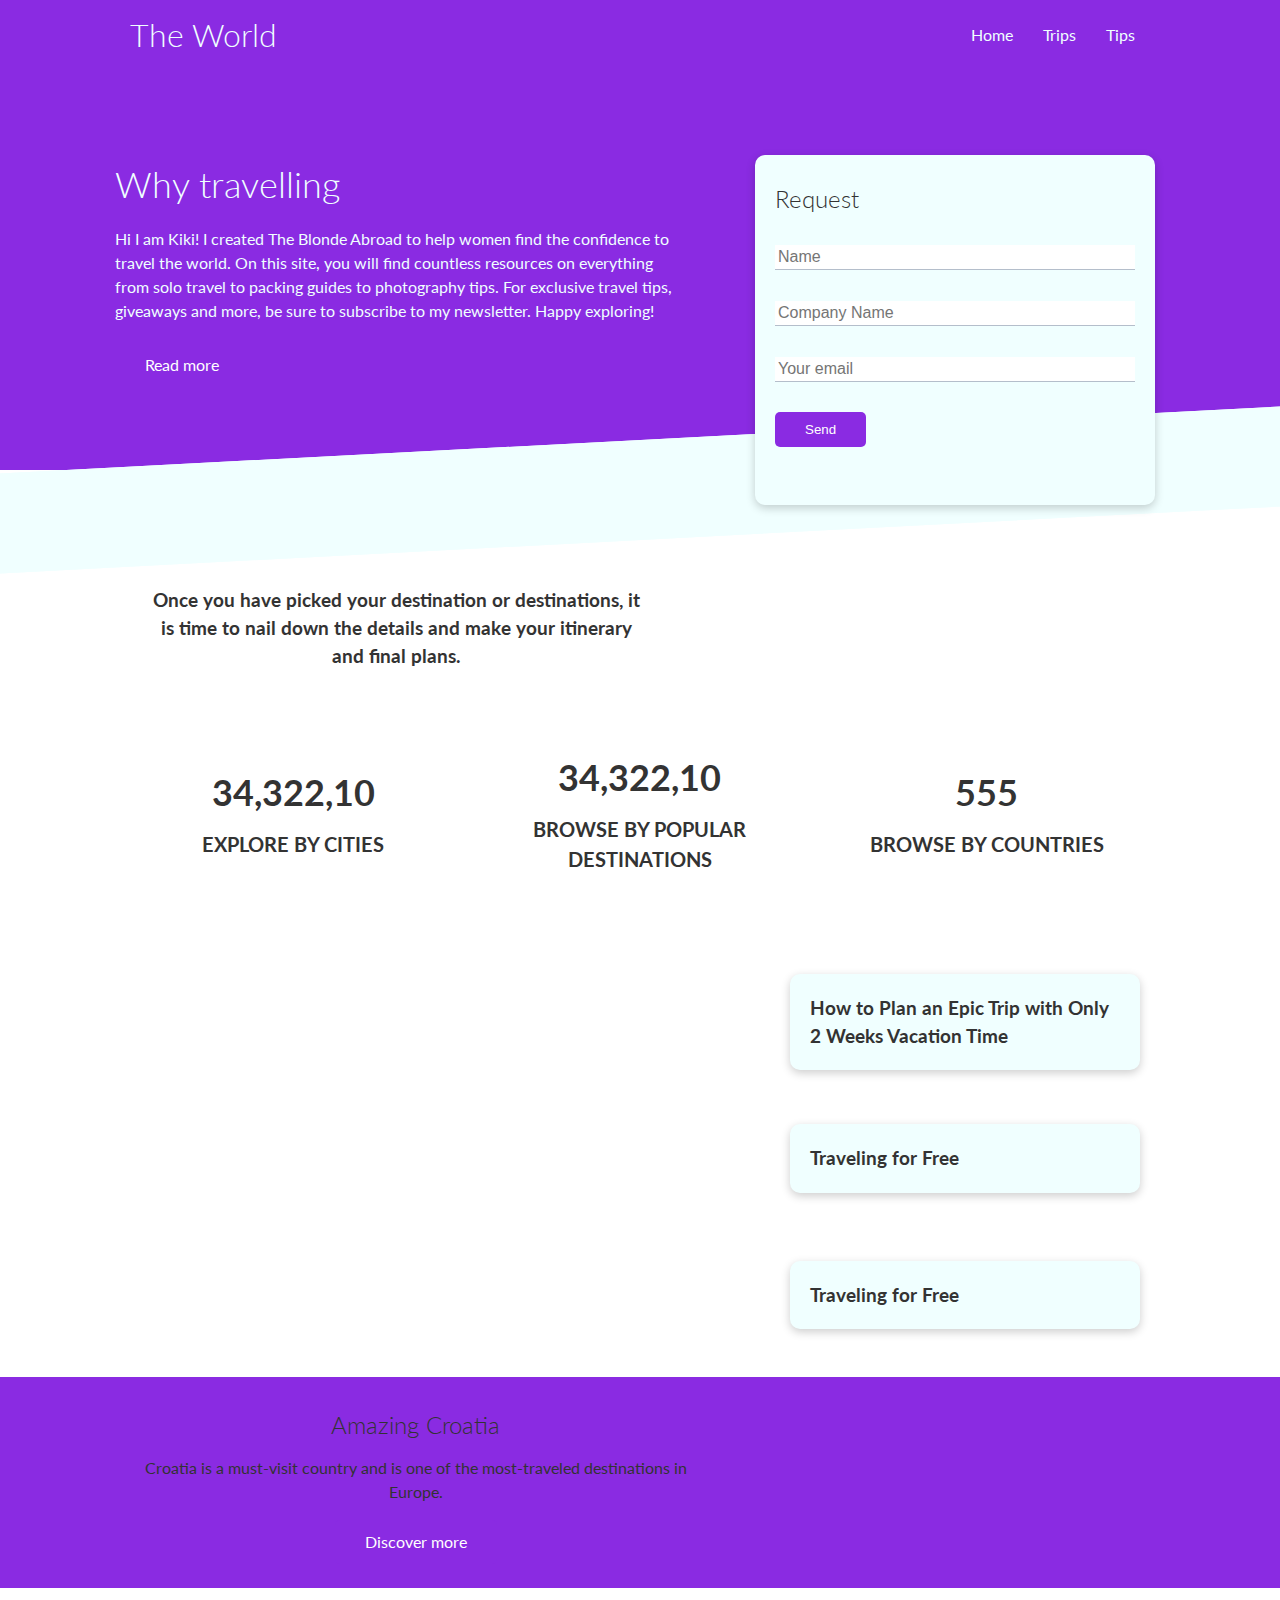
==== index.html @ c0c71975 "Added html file" ====
<!DOCTYPE html>
<html lang="en">
  <head>
    <meta charset="UTF-8" />
    <meta http-equiv="X-UA-Compatible" content="IE=edge" />
    <meta name="viewport" content="width=device-width, initial-scale=1.0" />
    <title>Draft for something</title>
    <link
      rel="stylesheet"
      href="https://cdnjs.cloudflare.com/ajax/libs/font-awesome/6.1.1/css/all.min.css"
      integrity="sha512-KfkfwYDsLkIlwQp6LFnl8zNdLGxu9YAA1QvwINks4PhcElQSvqcyVLLD9aMhXd13uQjoXtEKNosOWaZqXgel0g=="
      crossorigin="anonymous"
      referrerpolicy="no-referrer"
    />
    <link rel="stylesheet" type="text/css" href="styling/styles.css" />
  </head>
  <body>
    <!--Navbar-->

    <div class="navbar">
      <div class="container flex">
        <h1 class="logo">The World</h1>
        <nav>
          <ul>
            <li><a href="index.html">Home</a></li>
            <li><a href="index.html">Trips</a></li>
            <li><a href="index.html">Tips</a></li>
          </ul>
        </nav>
      </div>
    </div>

    <!--Showcase-->
    <section class="showcase">
      <div class="container grid">
        <div class="showcase-text">
          <h1>Why travelling</h1>
          <p>
            Hi I am Kiki! I created The Blonde Abroad to help women find the
            confidence to travel the world. On this site, you will find
            countless resources on everything from solo travel to packing guides
            to photography tips. For exclusive travel tips, giveaways and more,
            be sure to subscribe to my newsletter. Happy exploring!
          </p>
          <a href="#" class="btn btn-outline">Read more</a>
        </div>
        <div class="showcase-form card">
          <h2>Request</h2>
          <form>
            <div class="form-control">
              <input type="text" name="name" placeholder="Name" required />
            </div>
            <div class="form-control">
              <input
                type="text"
                name="company"
                placeholder="Company Name"
                required
              />
            </div>
            <div class="form-control">
              <input
                type="email"
                name="email"
                placeholder="Your email"
                required
              />
            </div>
            <input type="submit" value="Send" class="btn btn-primary" />
          </form>
        </div>
      </div>
    </section>

    <!--Stats-->

    <section class="stats">
      <div class="container">
        <h3 class="stats-heading text-center m-1">
          Once you have picked your destination or destinations, it is time to
          nail down the details and make your itinerary and final plans.
        </h3>
        <div class="grid grid-3 text-center my-4">
          <div>
            <i class="fas fa-project-diagram fa-3x"></i>
            <h3>34,322,10</h3>
            <p class="text-secondary">EXPLORE BY CITIES</p>
          </div>
          <div>
            <i class="fas fa-server fa-3x"></i>
            <h3>34,322,10</h3>
            <p class="text-secondary">BROWSE BY POPULAR DESTINATIONS</p>
          </div>
          <div>
            <i class="fas fa-server fa-3x"></i>
            <h3>555</h3>
            <p class="text-secondary">BROWSE BY COUNTRIES</p>
          </div>
        </div>
      </div>
    </section>

    <!--Cli-->
    <section class="cli">
      <div class="container grid">
        <img src="img/trip.jpg" alt="" />
        <div class="card card-size">
          <h3>How to Plan an Epic Trip with Only 2 Weeks Vacation Time</h3>
        </div>
        <div class="card">
          <h3>Traveling for Free</h3>
        </div>
        <div class="card">
          <h3>Traveling for Free</h3>
        </div>
      </div>
    </section>

    <!--Previous trips-->
    <section class="travellings bg-primary my-2 py-2">
      <div class="container grid">
        <div class="text-center">
          <h2 class="lg">Amazing Croatia</h2>
          <p class="lead my-1">
            Croatia is a must-visit country and is one of the most-traveled
            destinations in Europe.
          </p>
          <a href="" class="btn btn-dark">Discover more</a>
        </div>
        <img src="img/trip1.jpg" alt="" />
      </div>
    </section>
  </body>
</html>
---- styling/styles.css ----
@import url("https://fonts.googleapis.com/css2?family=Andada+Pro:ital,wght@1,600&family=Lato:wght@300&family=Tiro+Bangla&display=swap");

* {
  box-sizing: border-box;
  padding: 0;
  margin: 0;
}

body {
  font-family: "Lato", sans-serif;
  color: #333;
  line-height: 1.5;
}
ul {
  list-style-type: none;
}
a {
  text-decoration: none;
  color: #333;
}
h1,
h2 {
  font-weight: 300;
  line-height: 1.2;
  margin: 10px 0;
}
p {
  margin: 10px 0;
}
img {
  width: 100%;
}

.navbar {
  background-color: blueviolet;
  color: azure;
  height: 70px;
}
.navbar ul {
  display: flex;
}
.navbar a {
  color: azure;
  padding: 10px;
  margin: 0 5px;
}

.navbar a:hover {
  border-bottom: 2px azure solid;
}

.navbar .flex {
  justify-content: space-between;
}

/*Showcase*/

.showcase {
  height: 400px;
  background-color: blueviolet;
  color: azure;
  position: relative;
}

.showcase h1 {
  font-size: 36px;
}

.showcase p {
  margin: 20px 0;
}

.showcase .grid {
  overflow: visible;
  grid-template-columns: 55% 45%;
  gap: 30px;
}

.showcase-form {
  position: relative;
  top: 60px;
  height: 350px;
  width: 400px;
  padding: 40px;
  z-index: 100;
  justify-self: flex-end;
}
.showcase-form .form-control {
  margin: 30px 0;
}

.showcase-form input[type="text"],
.showcase-form input[type="email"] {
  border: 0;
  border-bottom: 1px solid #b4becb;
  width: 100%;
  padding: 3px;
  font-size: 16px;
}

.showcase-form input:focus {
  outline: none;
}

.showcase::before,
.showcase::after {
  content: "";
  position: absolute;
  height: 100px;
  bottom: -70px;
  right: 0;
  left: 0;
  background: azure;
  transform: skewY(-3deg);
  -webkit-transform: skewY(-3deg);
  -moz-transform: skewY(-3deg);
}

/*Stats*/
.stats {
  padding-top: 100px;
}
.stats-heading {
  max-width: 500px;
  margin: auto;
}

.stats .grid h3 {
  font-size: 36px;
}
.stats .grid p {
  font-size: 20px;
  font-weight: bold;
}

.cli .grid {
  grid-template-columns: repeat(4, 1fr);
  grid-template-rows: repeat(3, 1fr);
}

.cli .grid > *:first-child {
  grid-column: 1 / span 3;
  grid-row: 1 / span 3;
}
.card-size {
  width: 350px;
}

/*Previous trips*/

.travellings .grid {
  grid-template-columns: 4fr 3fr;
}

/*Utilities*/
.container {
  max-width: 1100px;
  margin: 0 auto;
  overflow: auto;
  padding: 0 40px;
}

.card {
  background-color: azure;
  color: #333;
  border-radius: 10px;
  box-shadow: 0 3px 10px rgba(0, 0, 0, 0.2);
  padding: 20px;
  margin: 10px;
}

.btn {
  display: inline-block;
  padding: 10px 30px;
  cursor: pointer;
  background-color: blueviolet;
  color: white;
  border: none;
  border-radius: 5px;
}
.btn-outline {
  background-color: transparent;
  border: 1px azure;
}
.btn:hover {
  transform: scale(0.98);
}

/*Backgrounds and Colors*/

.bg-primary,
.btn-primary {
  background-color: blueviolet;
}
.text-center {
  text-align: center;
}
.flex {
  display: flex;
  justify-content: center;
  align-items: center;
  height: 100%;
}

.grid {
  display: grid;
  grid-template-columns: repeat(2, 1fr);
  gap: 20px;
  justify-content: center;
  align-items: center;
  height: 100%;
}
.grid-3 {
  grid-template-columns: repeat(3, 1fr);
}

/*Margin*/
.my-1 {
  margin: 1rem 0;
}
.my-2 {
  margin: 1.5rem 0;
}
.my-3 {
  margin: 2rem 0;
}
.my-4 {
  margin: 3rem 0;
}
.my-4 {
  margin: 5rem 0;
}

.m-1 {
  margin: 1rem;
}
.m-2 {
  margin: 1.5rem;
}
.m-3 {
  margin: 2rem;
}
.m-4 {
  margin: 3rem;
}
.m-4 {
  margin: 5rem;
}

/*Padding*/
.py-1 {
  padding: 1rem 0;
}
.py-2 {
  padding: 1.5rem 0;
}
.py-3 {
  padding: 2rem 0;
}
.py-4 {
  padding: 3rem 0;
}
.py-4 {
  padding: 5rem 0;
}

.p-1 {
  padding: 1rem;
}
.p-2 {
  padding: 1.5rem;
}
.p-3 {
  padding: 2rem;
}
.p-4 {
  padding: 3rem;
}
.p-4 {
  padding: 5rem;
}
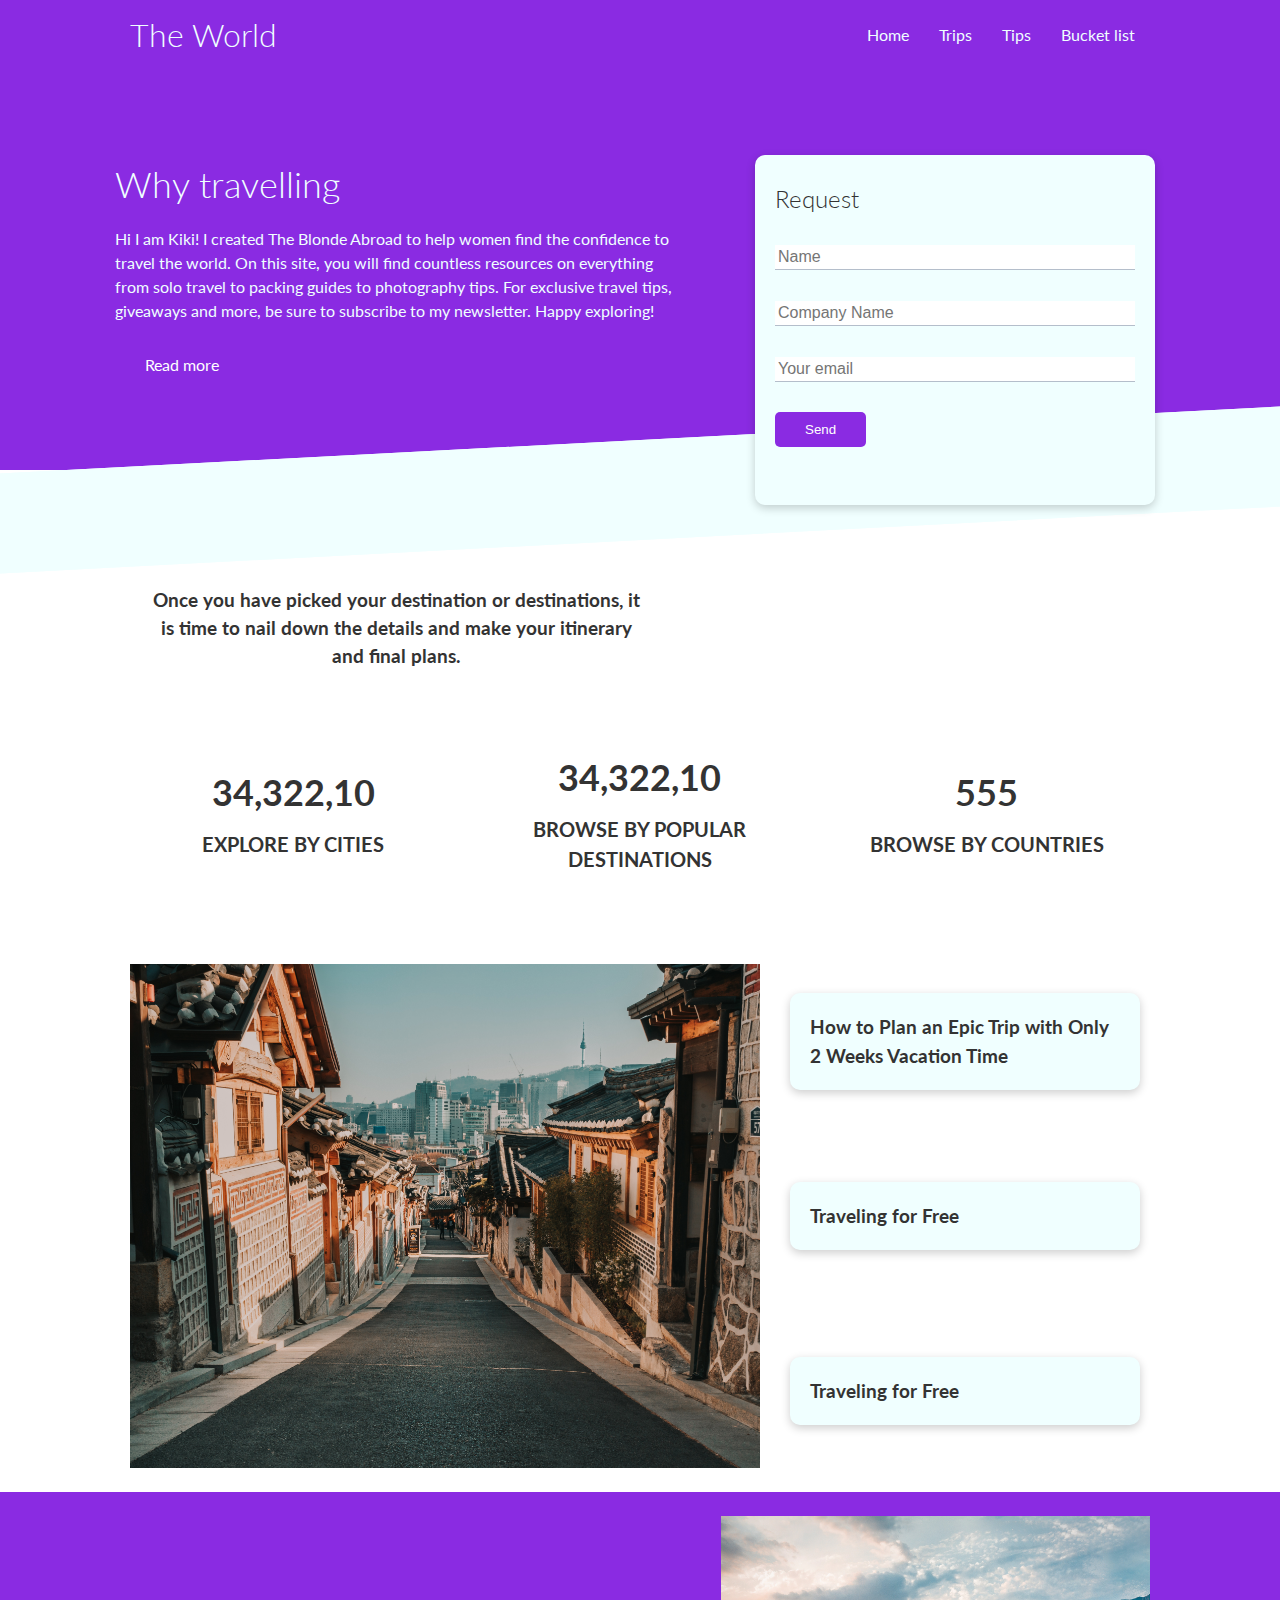
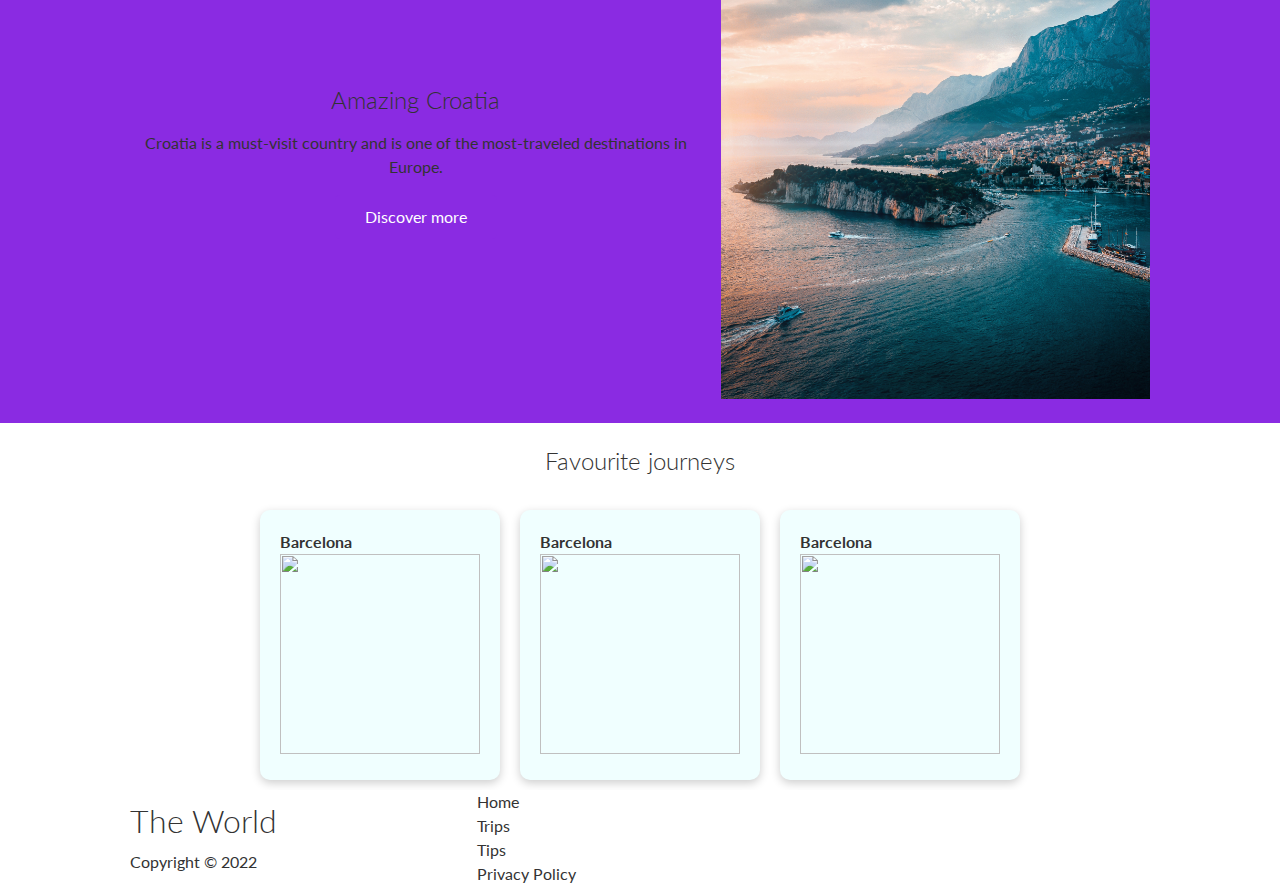
==== commit 0f55ae69: "Added new pages" ====
--- a/index.html
+++ b/index.html
@@ -24,7 +24,8 @@
           <ul>
             <li><a href="index.html">Home</a></li>
             <li><a href="index.html">Trips</a></li>
-            <li><a href="index.html">Tips</a></li>
+            <li><a href="docs.html">Tips</a></li>
+            <li><a href="features.html">Bucket list</a></li>
           </ul>
         </nav>
       </div>
@@ -130,5 +131,47 @@
         <img src="img/trip1.jpg" alt="" />
       </div>
     </section>
+
+    <!--Voyagues-->
+    <section class="journey">
+      <h2 class="md text-center my-2">Favourite journeys</h2>
+      <div class="container flex">
+        <div class="card">
+          <h4>Barcelona</h4>
+          <img src="img/trip2.jpg" alt="" width="200px" height="200px" />
+        </div>
+        <div class="card">
+          <h4>Barcelona</h4>
+          <img src="img/trip2.jpg" alt="" width="200px" height="200px" />
+        </div>
+        <div class="card">
+          <h4>Barcelona</h4>
+          <img src="img/trip2.jpg" alt="" width="200px" height="200px" />
+        </div>
+      </div>
+    </section>
+
+    <!--Footer-->
+    <footer class="footer bg-dark py-5">
+      <div class="container grid grid-3">
+        <div>
+          <h1>The World</h1>
+          <p>Copyright &copy; 2022</p>
+        </div>
+        <nav>
+          <ul>
+            <li><a href="index.html">Home</a></li>
+            <li><a href="index.html">Trips</a></li>
+            <li><a href="index.html">Tips</a></li>
+            <li><a href="#">Privacy Policy</a></li>
+          </ul>
+        </nav>
+        <div class="social">
+          <a href="https://www.linkedin.com/feed/"
+            ><i class="fab fa-linkedin fa-2x"></i
+          ></a>
+        </div>
+      </div>
+    </footer>
   </body>
 </html>
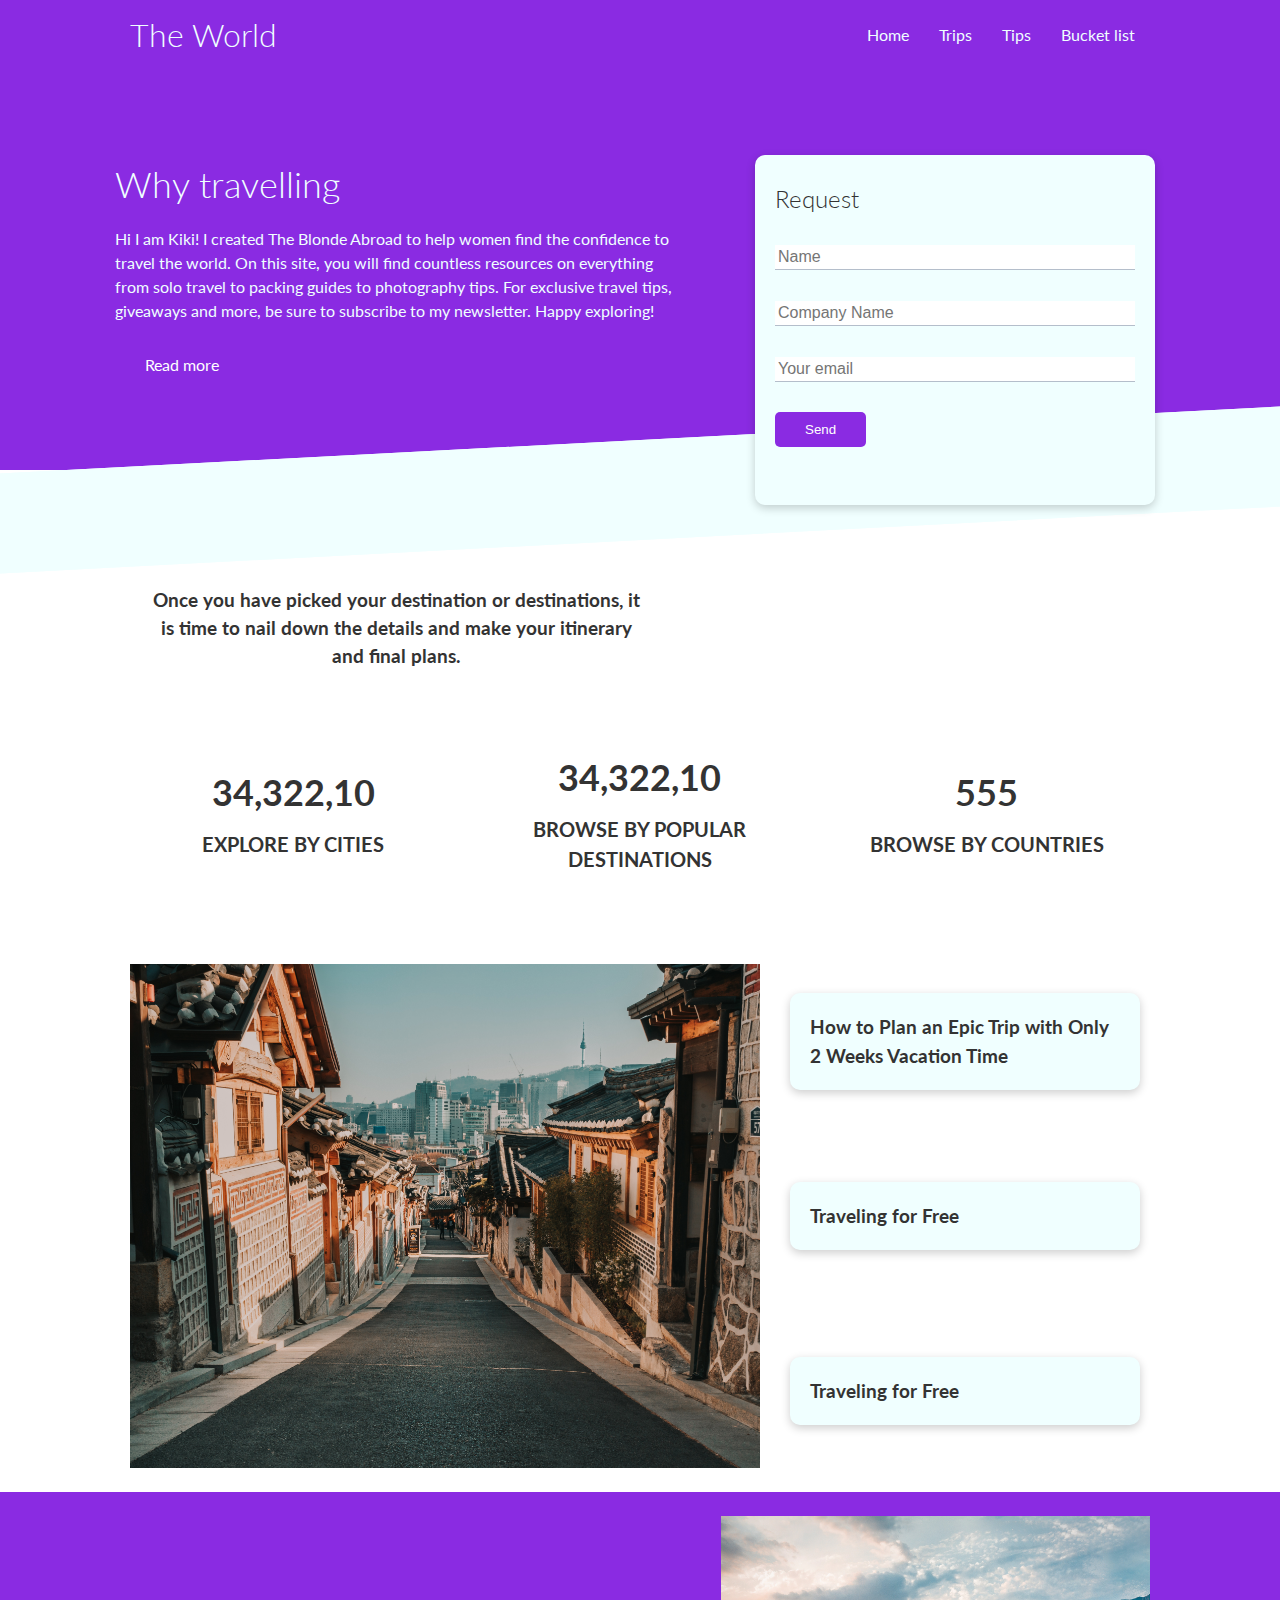
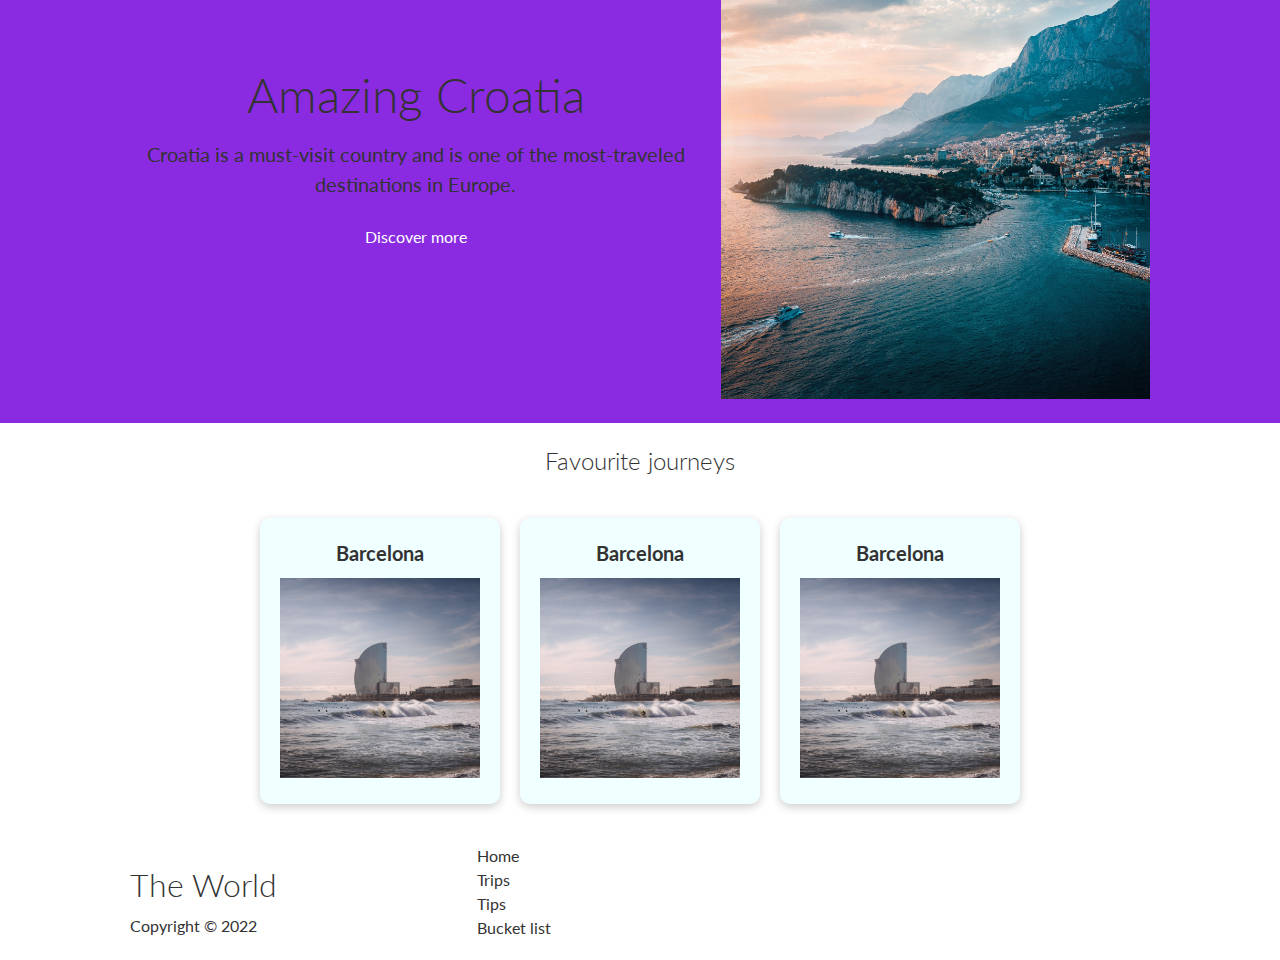
==== commit e9861fd4: "Updated final changes for draft" ====
--- a/index.html
+++ b/index.html
@@ -162,8 +162,8 @@
           <ul>
             <li><a href="index.html">Home</a></li>
             <li><a href="index.html">Trips</a></li>
-            <li><a href="index.html">Tips</a></li>
-            <li><a href="#">Privacy Policy</a></li>
+            <li><a href="docs.html">Tips</a></li>
+            <li><a href="features.html">Bucket list</a></li>
           </ul>
         </nav>
         <div class="social">
--- a/styling/styles.css
+++ b/styling/styles.css
@@ -1,281 +1,443 @@
-@import url("https://fonts.googleapis.com/css2?family=Andada+Pro:ital,wght@1,600&family=Lato:wght@300&family=Tiro+Bangla&display=swap");
-
-* {
-  box-sizing: border-box;
-  padding: 0;
-  margin: 0;
-}
-
-body {
-  font-family: "Lato", sans-serif;
-  color: #333;
-  line-height: 1.5;
-}
-ul {
-  list-style-type: none;
-}
-a {
-  text-decoration: none;
-  color: #333;
-}
-h1,
-h2 {
-  font-weight: 300;
-  line-height: 1.2;
-  margin: 10px 0;
-}
-p {
-  margin: 10px 0;
-}
-img {
-  width: 100%;
-}
-
-.navbar {
-  background-color: blueviolet;
-  color: azure;
-  height: 70px;
-}
-.navbar ul {
-  display: flex;
-}
-.navbar a {
-  color: azure;
-  padding: 10px;
-  margin: 0 5px;
-}
-
-.navbar a:hover {
-  border-bottom: 2px azure solid;
-}
-
-.navbar .flex {
-  justify-content: space-between;
-}
-
-/*Showcase*/
-
-.showcase {
-  height: 400px;
-  background-color: blueviolet;
-  color: azure;
-  position: relative;
-}
-
-.showcase h1 {
-  font-size: 36px;
-}
-
-.showcase p {
-  margin: 20px 0;
-}
-
-.showcase .grid {
-  overflow: visible;
-  grid-template-columns: 55% 45%;
-  gap: 30px;
-}
-
-.showcase-form {
-  position: relative;
-  top: 60px;
-  height: 350px;
-  width: 400px;
-  padding: 40px;
-  z-index: 100;
-  justify-self: flex-end;
-}
-.showcase-form .form-control {
-  margin: 30px 0;
-}
-
-.showcase-form input[type="text"],
-.showcase-form input[type="email"] {
-  border: 0;
-  border-bottom: 1px solid #b4becb;
-  width: 100%;
-  padding: 3px;
-  font-size: 16px;
-}
-
-.showcase-form input:focus {
-  outline: none;
-}
-
-.showcase::before,
-.showcase::after {
-  content: "";
-  position: absolute;
-  height: 100px;
-  bottom: -70px;
-  right: 0;
-  left: 0;
-  background: azure;
-  transform: skewY(-3deg);
-  -webkit-transform: skewY(-3deg);
-  -moz-transform: skewY(-3deg);
-}
-
-/*Stats*/
-.stats {
-  padding-top: 100px;
-}
-.stats-heading {
-  max-width: 500px;
-  margin: auto;
-}
-
-.stats .grid h3 {
-  font-size: 36px;
-}
-.stats .grid p {
-  font-size: 20px;
-  font-weight: bold;
-}
-
-.cli .grid {
-  grid-template-columns: repeat(4, 1fr);
-  grid-template-rows: repeat(3, 1fr);
-}
-
-.cli .grid > *:first-child {
-  grid-column: 1 / span 3;
-  grid-row: 1 / span 3;
-}
-.card-size {
-  width: 350px;
-}
-
-/*Previous trips*/
-
-.travellings .grid {
-  grid-template-columns: 4fr 3fr;
-}
-
-/*Utilities*/
-.container {
-  max-width: 1100px;
-  margin: 0 auto;
-  overflow: auto;
-  padding: 0 40px;
-}
-
-.card {
-  background-color: azure;
-  color: #333;
-  border-radius: 10px;
-  box-shadow: 0 3px 10px rgba(0, 0, 0, 0.2);
-  padding: 20px;
-  margin: 10px;
-}
-
-.btn {
-  display: inline-block;
-  padding: 10px 30px;
-  cursor: pointer;
-  background-color: blueviolet;
-  color: white;
-  border: none;
-  border-radius: 5px;
-}
-.btn-outline {
-  background-color: transparent;
-  border: 1px azure;
-}
-.btn:hover {
-  transform: scale(0.98);
-}
-
-/*Backgrounds and Colors*/
-
-.bg-primary,
-.btn-primary {
-  background-color: blueviolet;
-}
-.text-center {
-  text-align: center;
-}
-.flex {
-  display: flex;
-  justify-content: center;
-  align-items: center;
-  height: 100%;
-}
-
-.grid {
-  display: grid;
-  grid-template-columns: repeat(2, 1fr);
-  gap: 20px;
-  justify-content: center;
-  align-items: center;
-  height: 100%;
-}
-.grid-3 {
-  grid-template-columns: repeat(3, 1fr);
-}
-
-/*Margin*/
-.my-1 {
-  margin: 1rem 0;
-}
-.my-2 {
-  margin: 1.5rem 0;
-}
-.my-3 {
-  margin: 2rem 0;
-}
-.my-4 {
-  margin: 3rem 0;
-}
-.my-4 {
-  margin: 5rem 0;
-}
-
-.m-1 {
-  margin: 1rem;
-}
-.m-2 {
-  margin: 1.5rem;
-}
-.m-3 {
-  margin: 2rem;
-}
-.m-4 {
-  margin: 3rem;
-}
-.m-4 {
-  margin: 5rem;
-}
-
-/*Padding*/
-.py-1 {
-  padding: 1rem 0;
-}
-.py-2 {
-  padding: 1.5rem 0;
-}
-.py-3 {
-  padding: 2rem 0;
-}
-.py-4 {
-  padding: 3rem 0;
-}
-.py-4 {
-  padding: 5rem 0;
-}
-
-.p-1 {
-  padding: 1rem;
-}
-.p-2 {
-  padding: 1.5rem;
-}
-.p-3 {
-  padding: 2rem;
-}
-.p-4 {
-  padding: 3rem;
-}
-.p-4 {
-  padding: 5rem;
-}
+@import url("https://fonts.googleapis.com/css2?family=Andada+Pro:ital,wght@1,600&family=Lato:wght@300&family=Tiro+Bangla&display=swap");
+
+* {
+  box-sizing: border-box;
+  padding: 0;
+  margin: 0;
+}
+
+body {
+  font-family: "Lato", sans-serif;
+  color: #333;
+  line-height: 1.5;
+}
+ul {
+  list-style-type: none;
+}
+a {
+  text-decoration: none;
+  color: #333;
+}
+h1,
+h2 {
+  font-weight: 300;
+  line-height: 1.2;
+  margin: 10px 0;
+}
+p {
+  margin: 10px 0;
+}
+img {
+  width: 100%;
+}
+
+.navbar {
+  background-color: blueviolet;
+  color: azure;
+  height: 70px;
+}
+.navbar ul {
+  display: flex;
+}
+.navbar a {
+  color: azure;
+  padding: 10px;
+  margin: 0 5px;
+}
+
+.navbar a:hover {
+  border-bottom: 2px azure solid;
+}
+
+.navbar .flex {
+  justify-content: space-between;
+}
+
+/*Showcase*/
+
+.showcase {
+  height: 400px;
+  background-color: blueviolet;
+  color: azure;
+  position: relative;
+}
+
+.showcase h1 {
+  font-size: 36px;
+}
+
+.showcase p {
+  margin: 20px 0;
+}
+
+.showcase .grid {
+  overflow: visible;
+  grid-template-columns: 55% 45%;
+  gap: 30px;
+}
+
+.showcase-form {
+  position: relative;
+  top: 60px;
+  height: 350px;
+  width: 400px;
+  padding: 40px;
+  z-index: 100;
+  justify-self: flex-end;
+}
+.showcase-form .form-control {
+  margin: 30px 0;
+}
+
+.showcase-form input[type="text"],
+.showcase-form input[type="email"] {
+  border: 0;
+  border-bottom: 1px solid #b4becb;
+  width: 100%;
+  padding: 3px;
+  font-size: 16px;
+}
+
+.showcase-form input:focus {
+  outline: none;
+}
+
+.showcase::before,
+.showcase::after {
+  content: "";
+  position: absolute;
+  height: 100px;
+  bottom: -70px;
+  right: 0;
+  left: 0;
+  background: azure;
+  transform: skewY(-3deg);
+  -webkit-transform: skewY(-3deg);
+  -moz-transform: skewY(-3deg);
+}
+
+/*Stats*/
+.stats {
+  padding-top: 100px;
+}
+.stats-heading {
+  max-width: 500px;
+  margin: auto;
+}
+
+.stats .grid h3 {
+  font-size: 36px;
+}
+.stats .grid p {
+  font-size: 20px;
+  font-weight: bold;
+}
+
+.cli .grid {
+  grid-template-columns: repeat(4, 1fr);
+  grid-template-rows: repeat(3, 1fr);
+}
+
+.cli .grid > *:first-child {
+  grid-column: 1 / span 3;
+  grid-row: 1 / span 3;
+}
+.card-size {
+  width: 350px;
+}
+
+/*Previous trips*/
+
+.travellings .grid {
+  grid-template-columns: 4fr 3fr;
+}
+
+/*Voyagues*/
+
+.journey .flex {
+  flex-wrap: wrap;
+}
+
+.journey .card {
+  text-align: center;
+  margin: 18px 10px 40px;
+  transition: transform 0.2s ease-in;
+}
+
+.journey .card h4 {
+  font-size: 20px;
+  margin-bottom: 10px;
+}
+
+.journey .card:hover {
+  transform: translateY(-15px);
+}
+
+/*Featurs*/
+.features-head img,
+.docs-head img {
+  width: 200px;
+  justify-self: flex-end;
+}
+
+.features-sub-head img {
+  width: 350px;
+}
+
+/*Main*/
+.features-main .grid {
+  padding: 30px;
+}
+
+.features-main .grid > *:first-child {
+  grid-column: 1 / span 3;
+}
+
+.features-main .grid > *:nth-child(2) {
+  grid-column: 1 / span 2;
+}
+
+/*docs*/
+.docs-main h3 {
+  margin: 20px 0;
+}
+
+.docs-main .grid {
+  grid-template-columns: 1fr, 2fr;
+  align-items: flex-start;
+}
+
+.docs-main nav li {
+  font-size: 17px;
+  padding-bottom: 5px;
+  margin-bottom: 5px;
+  border-bottom: 1px antiquewhite solid;
+}
+.docs-main a:hover {
+  font-weight: bold;
+}
+
+/*Footer*/
+
+.footer ul {
+  margin-bottom: 20px;
+}
+
+/*Utilities*/
+.container {
+  max-width: 1100px;
+  margin: 0 auto;
+  overflow: auto;
+  padding: 0 40px;
+}
+
+.card {
+  background-color: azure;
+  color: #333;
+  border-radius: 10px;
+  box-shadow: 0 3px 10px rgba(0, 0, 0, 0.2);
+  padding: 20px;
+  margin: 10px;
+}
+
+.btn {
+  display: inline-block;
+  padding: 10px 30px;
+  cursor: pointer;
+  background-color: blueviolet;
+  color: white;
+  border: none;
+  border-radius: 5px;
+}
+.btn-outline {
+  background-color: transparent;
+  border: 1px azure;
+}
+.btn:hover {
+  transform: scale(0.98);
+}
+
+/*Backgrounds and Colors*/
+
+.bg-primary,
+.btn-primary {
+  background-color: blueviolet;
+}
+.text-center {
+  text-align: center;
+}
+
+/*Text sizes*/
+
+.lead {
+  font-size: 20px;
+}
+
+.sm {
+  font-size: 1rem;
+}
+
+.md {
+  font-size: 2 rem;
+}
+
+.lg {
+  font-size: 3rem;
+}
+
+.xl {
+  font-size: 4rem;
+}
+
+/*Alert*/
+.alert {
+  background-color: #b4becb;
+  padding: 10px 20px;
+  font-weight: bold;
+  margin: 15px 0;
+}
+.alert i {
+  margin-right: 10px;
+}
+
+.alert-success {
+  background-color: green;
+  color: white;
+}
+.flex {
+  display: flex;
+  justify-content: center;
+  align-items: center;
+  height: 100%;
+}
+
+.grid {
+  display: grid;
+  grid-template-columns: repeat(2, 1fr);
+  gap: 20px;
+  justify-content: center;
+  align-items: center;
+  height: 100%;
+}
+.grid-3 {
+  grid-template-columns: repeat(3, 1fr);
+}
+
+/*Margin*/
+.my-1 {
+  margin: 1rem 0;
+}
+.my-2 {
+  margin: 1.5rem 0;
+}
+.my-3 {
+  margin: 2rem 0;
+}
+.my-4 {
+  margin: 3rem 0;
+}
+.my-4 {
+  margin: 5rem 0;
+}
+
+.m-1 {
+  margin: 1rem;
+}
+.m-2 {
+  margin: 1.5rem;
+}
+.m-3 {
+  margin: 2rem;
+}
+.m-4 {
+  margin: 3rem;
+}
+.m-4 {
+  margin: 5rem;
+}
+
+/*Padding*/
+.py-1 {
+  padding: 1rem 0;
+}
+.py-2 {
+  padding: 1.5rem 0;
+}
+.py-3 {
+  padding: 2rem 0;
+}
+.py-4 {
+  padding: 3rem 0;
+}
+.py-4 {
+  padding: 5rem 0;
+}
+
+.p-1 {
+  padding: 1rem;
+}
+.p-2 {
+  padding: 1.5rem;
+}
+.p-3 {
+  padding: 2rem;
+}
+.p-4 {
+  padding: 3rem;
+}
+.p-4 {
+  padding: 5rem;
+}
+
+/*Tablets and under*/
+
+@media (max-width: 768px) {
+  .grid,
+  .showcase .grid,
+  .stats .grid,
+  .cli .grid,
+  .travellings .grid,
+  .features-main .grid,
+  .docs-main .grid {
+    grid-template-columns: 1fr;
+    grid-template-rows: 1fr;
+  }
+  .showcase {
+    height: auto;
+  }
+  .showcase-text {
+    text-align: center;
+    margin-top: 40px;
+  }
+
+  .showcase-form {
+    justify-self: center;
+    margin: auto;
+  }
+  .cli .grid > *:first-child {
+    grid-column: 1;
+    grid-row: 1;
+  }
+
+  .features-head,
+  .features-sub-head,
+  .docs-main {
+    text-align: center;
+  }
+}
+
+/*Mobile*/
+@media (max-width: 500px) {
+  .navbar {
+    height: 110px;
+  }
+
+  .navbar .flex {
+    flex-direction: column;
+  }
+
+  .navbar ul {
+    padding: 10px;
+    background-color: rgba(0, 0, 0, 0.1);
+  }
+}
